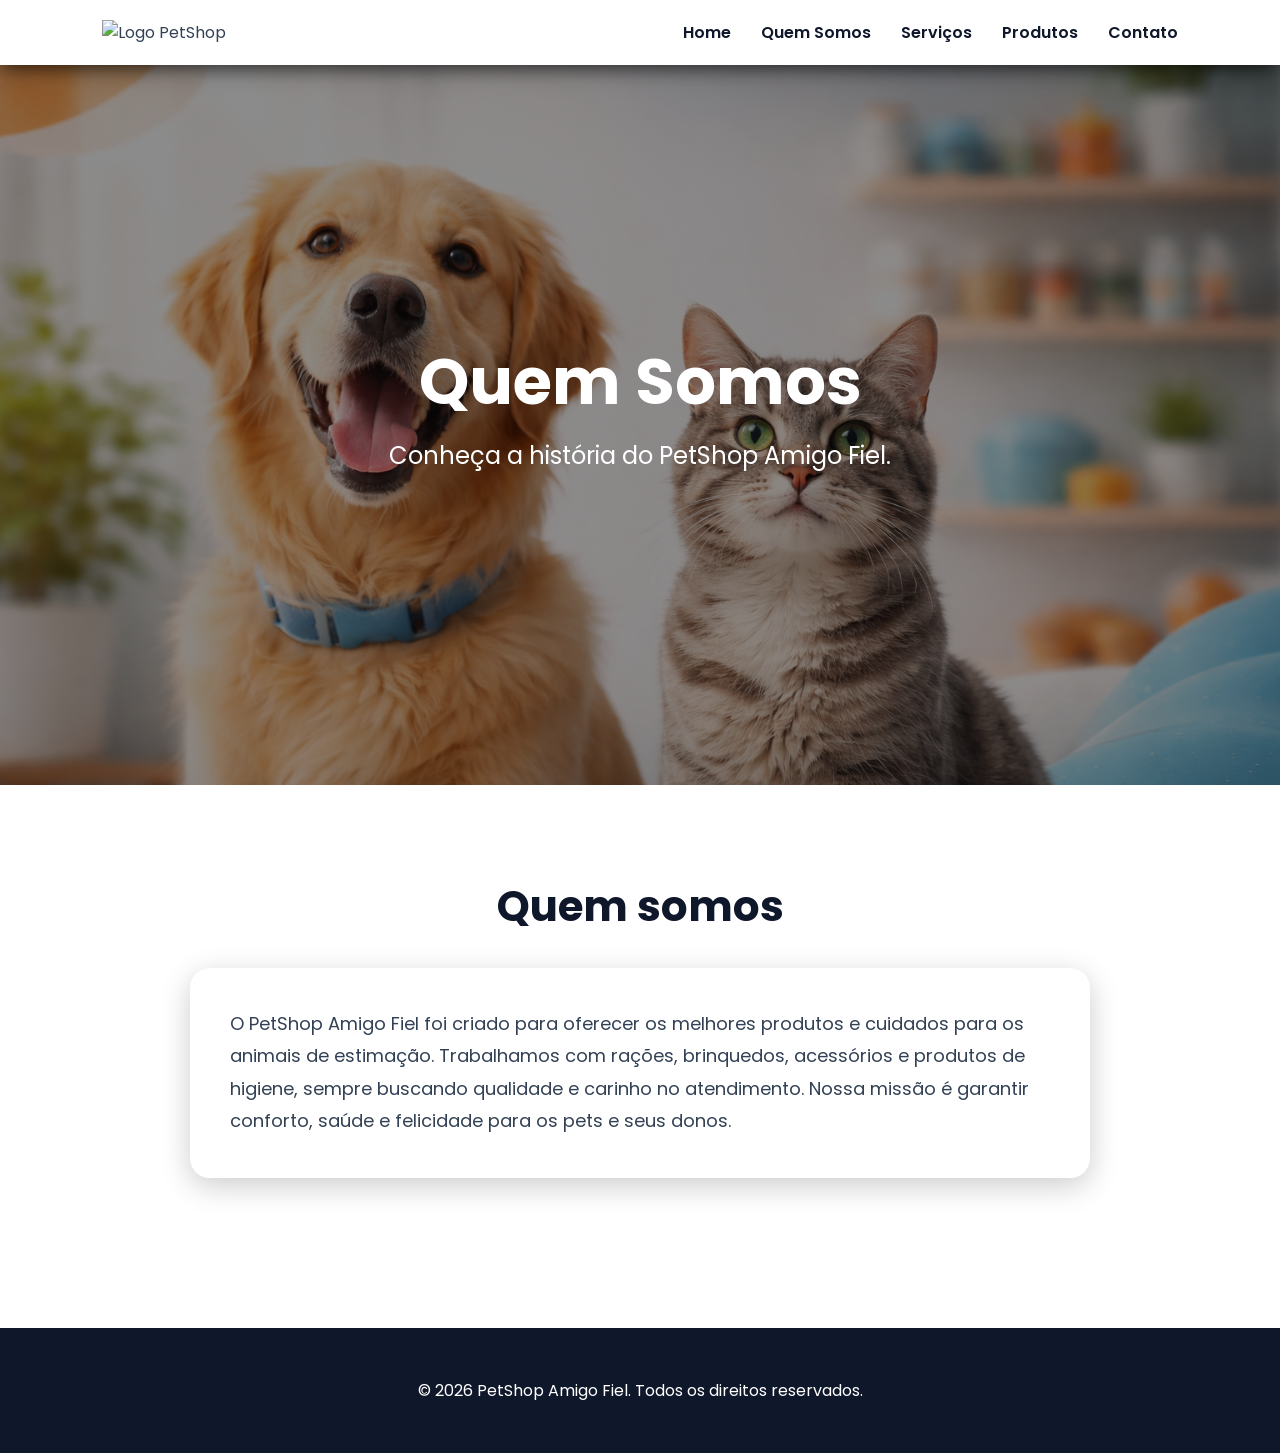
==== sobre.html @ 1646a681 "enviado." ====
<!doctype html>
<html lang="pt-BR">

<head>
  <meta charset="UTF-8" />
  <meta name="viewport" content="width=device-width, initial-scale=1.0" />
  <title>Quem Somos - PetShop Amigo Fiel</title>

  <link rel="preconnect" href="https://fonts.googleapis.com" />
  <link rel="preconnect" href="https://fonts.gstatic.com" crossorigin />

  <link
    href="https://fonts.googleapis.com/css2?family=Poppins:wght@300;400;600;700&display=swap"
    rel="stylesheet" />

  <link rel="stylesheet" href="css/style.css" />
</head>

<body>

  <!-- HEADER -->
  <header>
    <div class="logo">
      <img src="img/logo-transparente.png" alt="Logo PetShop" width="100">
    </div>

    <nav>
      <a href="index.html">Home</a>
      <a href="quem-somos.html">Quem Somos</a>
      <a href="index.html#servicos">Serviços</a>
      <a href="index.html#produtos">Produtos</a>
      <a href="index.html#contato">Contato</a>
    </nav>
  </header>

  <!-- BANNER -->
  <section class="hero">
    <div class="hero-content">
      <h1>Quem Somos</h1>
      <p>Conheça a história do PetShop Amigo Fiel.</p>
    </div>
  </section>

  <!-- SOBRE -->
  <section class="container">
    <h2>Quem somos</h2>

    <div class="sobre-box">
      <p>
     O PetShop Amigo Fiel foi criado para oferecer os melhores produtos e cuidados para os animais de estimação.
Trabalhamos com rações, brinquedos, acessórios e produtos de higiene, sempre buscando qualidade e carinho no atendimento.
Nossa missão é garantir conforto, saúde e felicidade para os pets e seus donos.
      </p>
    </div>
  </section>

  <!-- FOOTER -->
  <footer>
    <p>&copy; 2026 PetShop Amigo Fiel. Todos os direitos reservados.</p>
  </footer>

</body>

</html>
---- css/style.css ----
:root {
--primaria: #D4AF37;
--secundaria: #2b9950;
--escuro: #0f172a;
--claro: #ffffff;
--texto: #334155;
--sombra: 0 8px 30px rgba(0, 0, 0, 0.2);
--radius: 20px;
}

* {
margin: 0;
padding: 0;
box-sizing: border-box;
font-family: "Poppins", sans-serif;
}

html {
scroll-behavior: smooth;
}

body {
color: var(--texto);
background:
linear-gradient(rgba(255, 255, 255, 0.85), rgba(255, 255, 255, 0.91)),
url("../img/fundo.png");

background-attachment: fixed;
background-size: 500px;
}

/* HEADER */
header {
position: sticky;
top: 0;
z-index: 9999;
display: flex;
justify-content: space-between;
align-items: center;
padding: 20px 8%;
background: rgba(255, 255, 255, 0.75);
backdrop-filter: blur(20px);
-webkit-backdrop-filter: blur(20px);
box-shadow: 0 2px 20px rgba(0, 0, 0, 0.8);
}
.logo {
}

nav {
display: flex;
gap: 30px;
}

nav a {
text-decoration: none;
color: var(--escuro);
font-weight: 600;
transition: 0.3s;
}

nav a:hover {
color: var(--secundaria);
}

#menu-btn {
display: none;
font-size: 34px;
border: none;
background: none;
cursor: pointer;
color: var(--primaria);
}

/* HERO */
.hero {
min-height: 80dvh;
background:
linear-gradient(rgba(0, 0, 0, 0.45), rgba(0, 0, 0, 0.45)),
url("../img/animais.png");
background-size: cover;
background-position: center;
display: flex;
align-items: center;
justify-content: center;
padding: 40px;
color: var(--claro);
}

.hero-content {
max-width: 800px;
text-align: center;
}
.hero-content h1 {
font-size: 64px;
margin-bottom: 20px;
line-height: 1.1;
}
.hero-content p {
font-size: 24px;
margin-bottom: 30px;
}
.btn {
display: inline-block;
background: var(--secundaria);
padding: 18px 35px;
border-radius: 50px;
text-decoration: none;
color: var(--claro);
font-weight: 600;
transition: 0.3s;
box-shadow: var(--sombra);
}
.btn:hover {
transform: scale(1.1);
}

/* CONTAINER */
.container {
padding: 90px 8%;
}
.container h2 {
text-align: center;
font-size: 42px;
margin-bottom: 30px;
color: var(--escuro);
}

/* CARDS */
.cards {
display: flex;
justify-content: space-between;
flex-wrap: wrap;
gap: 30px;
}

.card {
background: rgba(255, 255, 255, 0.8);
border-radius: var(--radius);
box-shadow: var(--sombra);
overflow: hidden;
backdrop-filter: blur(20px);
-webkit-backdrop-filter: blur(20px);
transform: 0.4s;
}
.card:hover {
transform: translateY(-12px);
}
.card img {
width: 100%;
height: 250px;
object-fit: cover;
}
.card h3 {
padding: 20px 20px 10px;
color: var(--primaria);
font-size: 1.1rem;
}
.card p {
padding: 0 20px 25px;
color: var(--escuro);
}

/* GALERIA */
.galeria {
display: flex;
justify-content: space-between;
flex-wrap: wrap;
gap: 16px;
}

.galeria img {
height: 190px;
object-fit: cover;
border-radius: var(--radius);
box-shadow: var(--sombra);
transition: 0.4s;
}
.galeria img:hover {
transform: scale(1.05);
}
/* FORM */
form {
max-width: 700px;
margin: auto;
background: var(--claro);
padding: 40px;
border-radius: 25px;
box-shadow: var(--sombra);
display: flex;
flex-direction: column;
gap: 20px;
}

input,
textarea {
padding: 18px;
border: 2px solid #e2e8f0;
border-radius: 12px;
font-size: 16px;
}

input:focus,
textarea:focus {
outline: none;
border-color: var(--primaria);
}

button {
padding: 18px;
background: var(--secundaria);
color: var(--claro);
border: none;
border-radius: 12px;
font-size: 18px;
font-weight: 600;
cursor: pointer;
transition: 0.4s;
}

button:hover {
background: #026fa6;
}
/* RODAPE */
footer {
background: var(--escuro);
color: var(--claro);
text-align: center;
padding: 50px 20px;
margin-top: 60px;
}

/* MAPA */
iframe {
width: 100%;
height: 450px;
border: none;
border-radius: 25px;
box-shadow: var(--sombra);
}

/* RESPONSIVIDADE - MOBILE */
@media (max-width: 768px) {
#menu-btn {
display: block;
}

nav {
display: none;
position: absolute;
top: 85px;
right: 20px;
flex-direction: column;
background: var(--claro);
padding: 25px;
border-radius: 20px;
box-shadow: var(--sombra);
}
nav.ativo {
display: flex;
}
.hero h1 {
font-size: 38px;
}
.hero p {
font-size: 18px;
}
h2 {
font-size: 24px;
}
.galeria {
grid-template-columns: 1fr;
justify-content: center;
}
}
/* RESPONSIVIDADE - TABLET */
@media (min-width: 768px) and (max-width: 1200px) {
}

/* PRODUTOS */
.preco {
display: block;
padding: 0 20px;
margin-bottom: 20px;

color: #ff0000;

font-size: 22px;
font-weight: 700;
}

.card button {
margin: 0 20px 20px;
}

footer a {
color: var(--claro);
text-decoration: none;
font-weight: 600;
transition: 0.3s;
}

footer a:hover {
color: var(--secundaria);
}

.sobre-box p {
  margin: auto;
  padding: 40px;
  background: #ffffff;
  border-radius: 20px;
  line-height: 1.8;
  font-size: 18px;
  max-width: 900px;
  box-shadow: var(--sombra);
}
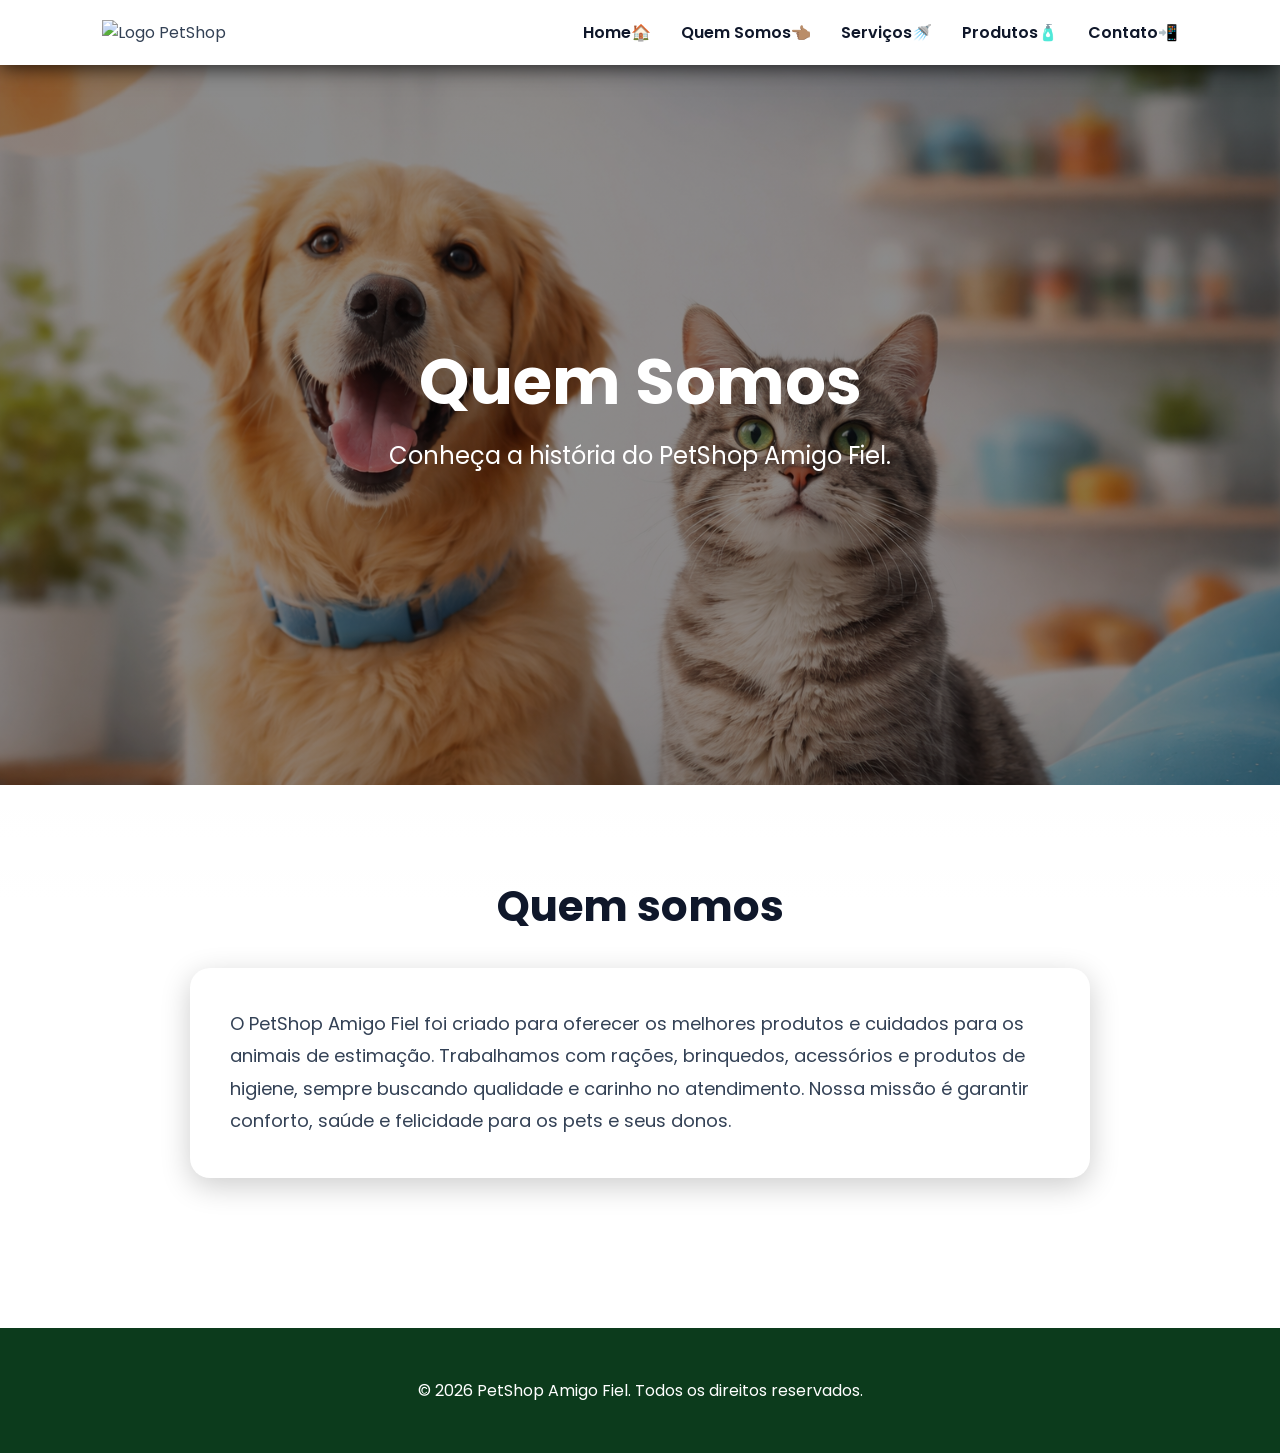
==== commit aa95d55e: "entrega." ====
--- a/sobre.html
+++ b/sobre.html
@@ -22,15 +22,20 @@
   <header>
     <div class="logo">
       <img src="img/logo-transparente.png" alt="Logo PetShop" width="100">
+
     </div>
+   
 
     <nav>
-      <a href="index.html">Home</a>
-      <a href="quem-somos.html">Quem Somos</a>
-      <a href="index.html#servicos">Serviços</a>
-      <a href="index.html#produtos">Produtos</a>
-      <a href="index.html#contato">Contato</a>
+      <a href="index.html">Home🏠</a>
+      <a href="quem-somos.html">Quem Somos👈🏽</a>
+      <a href="index.html#servicos">Serviços🚿</a>
+      <a href="index.html#produtos">Produtos🧴</a>
+      <a href="index.html#contato">Contato📲</a>
     </nav>
+
+  <button id="menu-btn">☰</button>
+
   </header>
 
   <!-- BANNER -->
--- a/css/style.css
+++ b/css/style.css
@@ -7,7 +7,18 @@
 --sombra: 0 8px 30px rgba(0, 0, 0, 0.2);
 --radius: 20px;
 }
-
+@media (prefers-color-scheme: dark) {
+:root{
+--prinaria: #D4AF37;
+--segundaria:--#2b9950;
+--escuro:#000000;
+--claro:#000000;
+--texto:#ffffff;
+--sombra: 0 8px 30px rgba(0, 0, 0, 0.2);
+--radius: 20px;
+--gradientBody: rgba(79, 79, 70, 0.85), rgba(122, 122, 122, 0.91);
+}
+}
 * {
 margin: 0;
 padding: 0;
@@ -59,7 +70,7 @@
 }
 
 nav a:hover {
-color: var(--secundaria);
+color: var(--primaria);
 }
 
 #menu-btn {
@@ -218,11 +229,11 @@
 }
 
 button:hover {
-background: #026fa6;
+background: var(--primaria);
 }
 /* RODAPE */
 footer {
-background: var(--escuro);
+background: #0c3b1c;
 color: var(--claro);
 text-align: center;
 padding: 50px 20px;
@@ -312,4 +323,104 @@
   font-size: 18px;
   max-width: 900px;
   box-shadow: var(--sombra);
-}+}
+/* =========================
+   DARK MODE
+========================= */
+
+.dark-mode {
+  color: #f5f5f5;
+
+  background:
+  linear-gradient(rgba(18,18,18,0.95), rgba(18,18,18,0.95)),
+  url("../img/fundo.png");
+
+  background-attachment: fixed;
+  background-size: 500px;
+}
+
+/* HEADER */
+.dark-mode header {
+  background: rgba(4, 99, 7, 0.9);
+}
+
+/* LINKS */
+.dark-mode nav a {
+  color: white;
+}
+
+/* TITULOS */
+.dark-mode h1,
+.dark-mode h2,
+.dark-mode h3,
+.dark-mode p,
+.dark-mode span {
+  color: #f5f5f5;
+}
+
+/* HERO */
+.dark-mode .hero {
+  background:
+  linear-gradient(rgba(0,0,0,0.7), rgba(0,0,0,0.7)),
+  url("../img/banner.png");
+
+  background-size: cover;
+  background-position: center;
+}
+
+/* CARDS */
+.dark-mode .card {
+  background: rgba(30, 30, 30, 0.95);
+}
+
+.dark-mode .card p {
+  color: rgba(4, 99, 7, 0.9);
+}
+
+/* FORMULARIO */
+.dark-mode form {
+  background: #1e1e1e;
+}
+
+.dark-mode input,
+.dark-mode textarea {
+  background: #2a2a2a;
+  color: rgba(4, 99, 7, 0.9);
+  border: 1px solid #444;
+}
+
+/* FOOTER */
+.dark-mode footer {
+  background: #0a0a0a;
+}
+
+/* MENU MOBILE */
+.dark-mode nav.ativo {
+  background: #1e1e1e;
+}
+
+/* BOTÃO DARK MODE */
+#darkModeBtn {
+  position: fixed;
+  top: 20px;
+  right: 20px;
+
+  width: 45px;
+  height: 45px;
+
+  border-radius: 50%;
+  border: none;
+
+  background: #D4AF37;
+  color: black;
+
+  cursor: pointer;
+  font-size: 18px;
+
+  transition: 0.3s;
+  z-index: 99999;
+}
+
+#darkModeBtn:hover {
+  transform: scale(1.1);
+}
